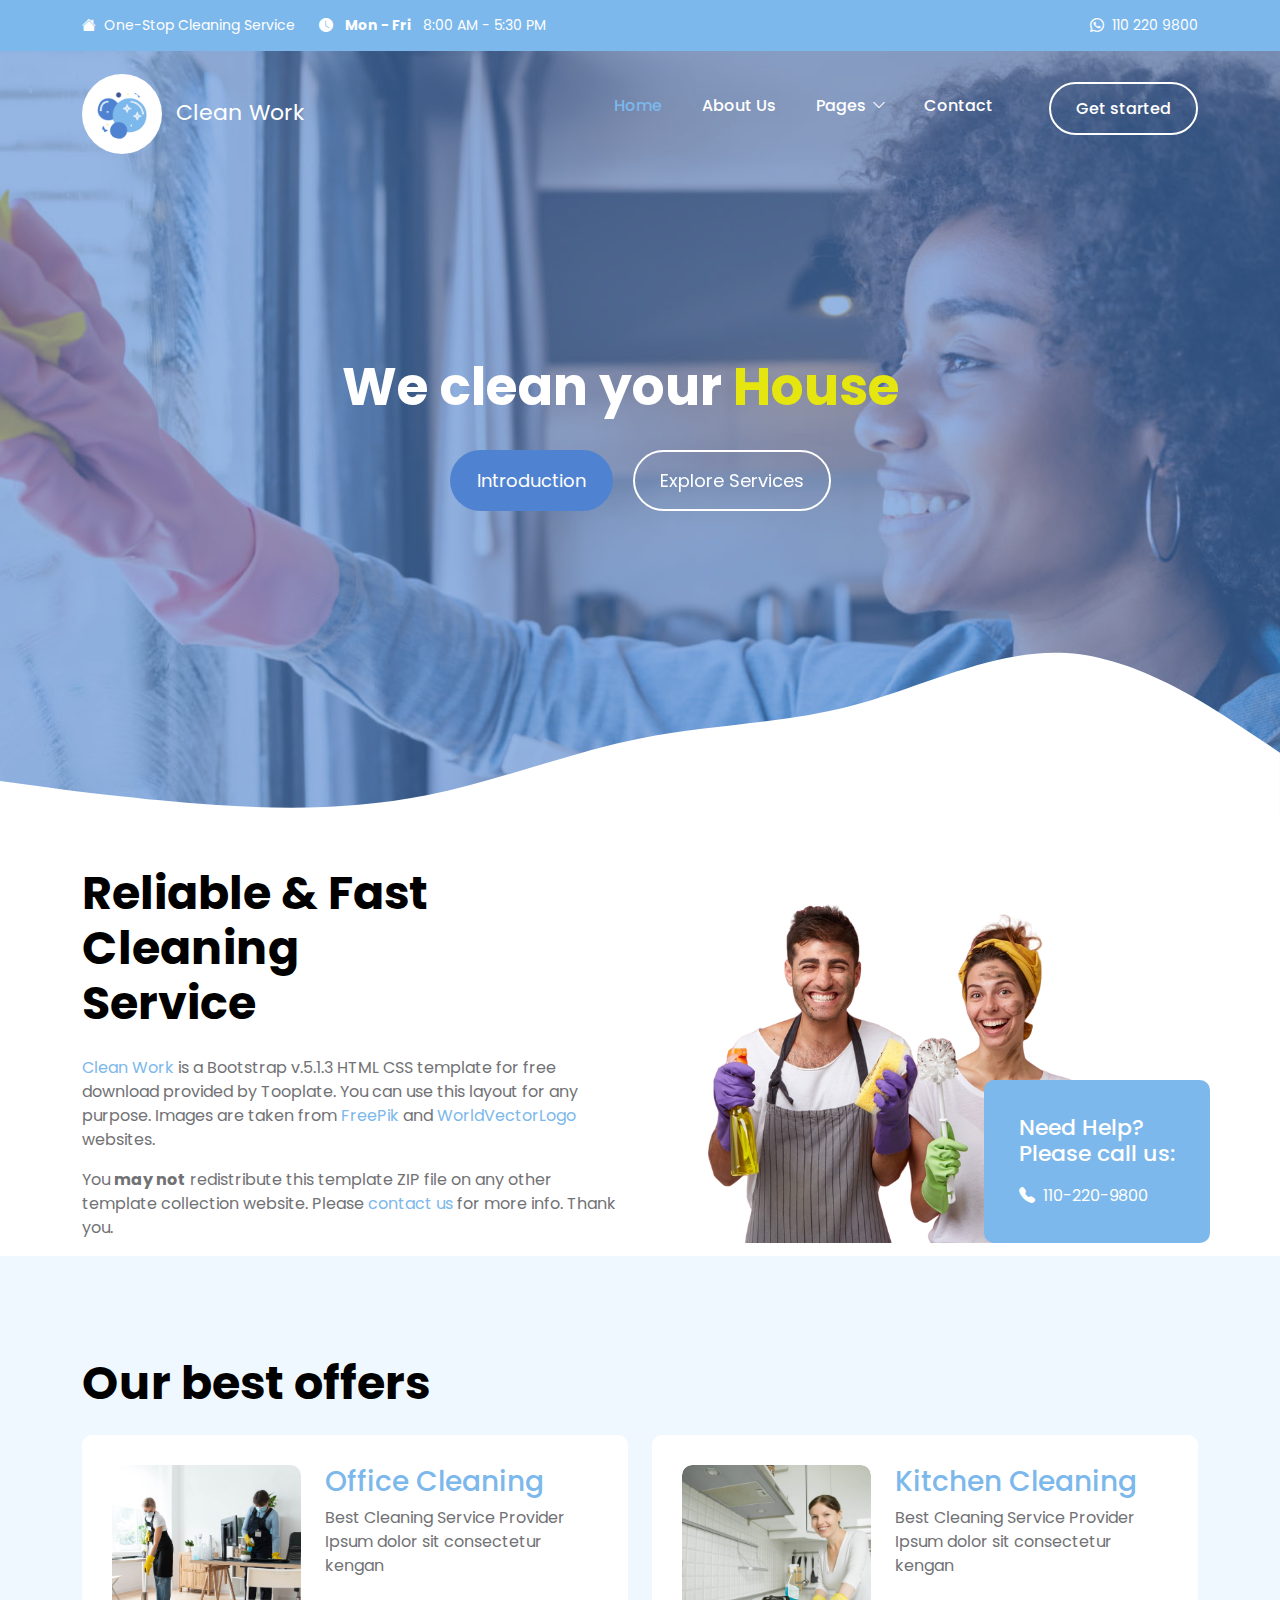
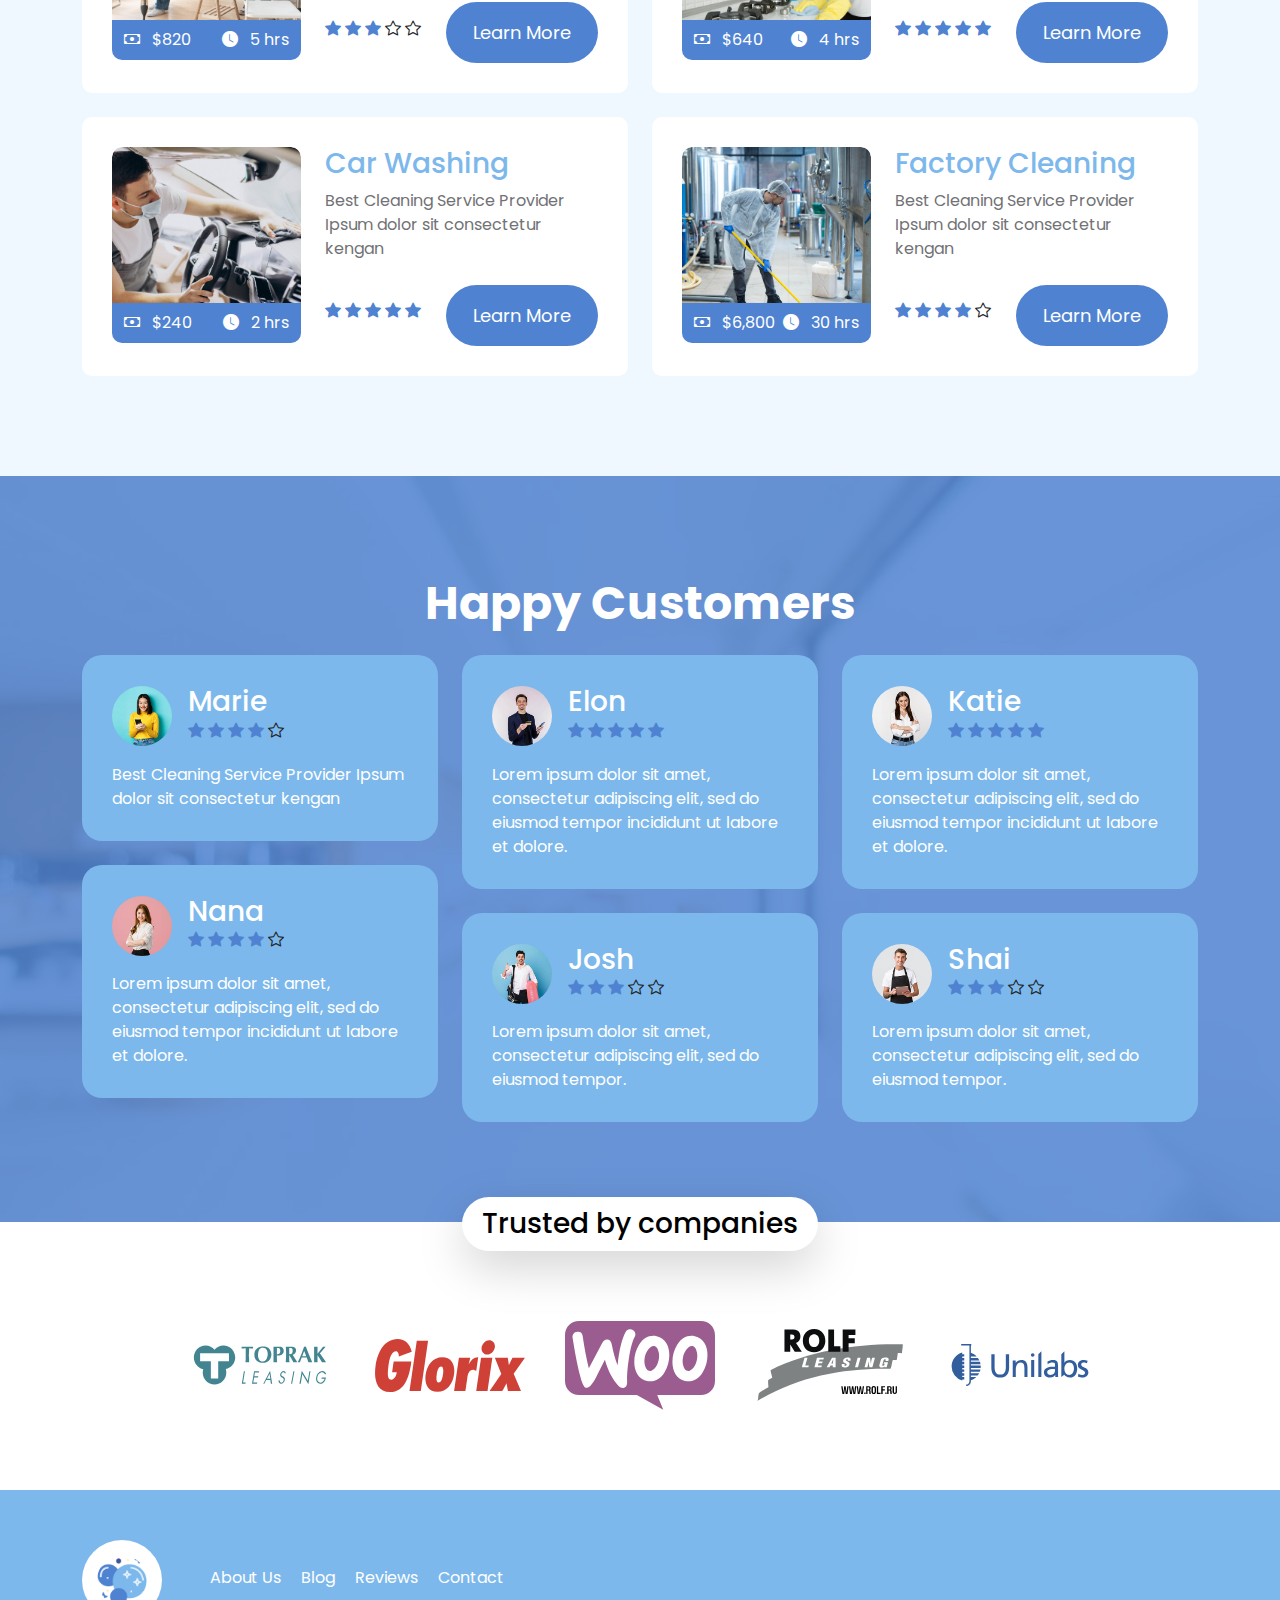
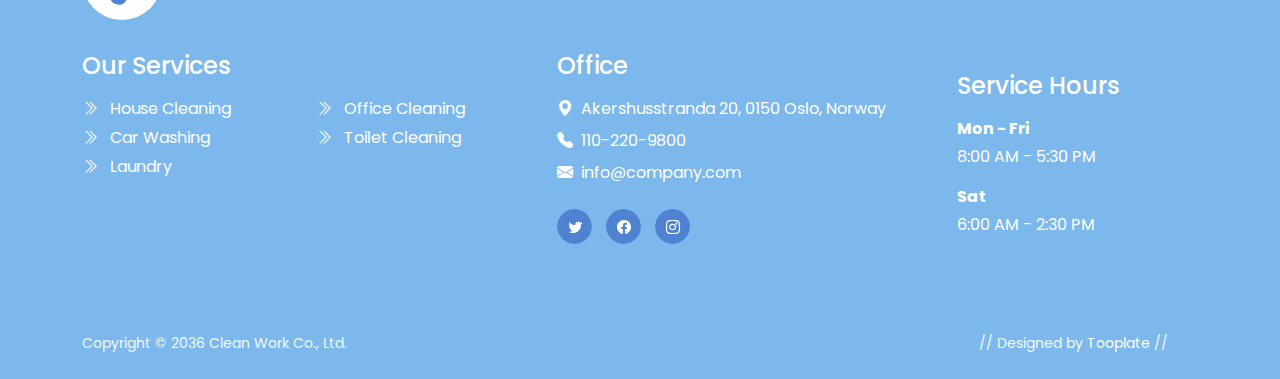
==== clearing/src/main/webapp/index.html @ 709fbcdf "등록" ====
<!doctype html>
<html lang="en">
    <head>
        <meta charset="utf-8">
        <meta name="viewport" content="width=device-width, initial-scale=1">

        <meta name="description" content="">
        <meta name="author" content="">

        <title>Clean Work HTML CSS Template</title>

        <!-- CSS FILES -->        
        <link rel="preconnect" href="https://fonts.googleapis.com">
        
        <link rel="preconnect" href="https://fonts.gstatic.com" crossorigin>
        
        <link href="https://fonts.googleapis.com/css2?family=Poppins:ital,wght@0,400;0,500;0,700;1,400&display=swap" rel="stylesheet">

        <link href="css/bootstrap.min.css" rel="stylesheet">

        <link href="css/bootstrap-icons.css" rel="stylesheet">

        <link href="css/tooplate-clean-work.css" rel="stylesheet">

<!--

Tooplate 2132 Clean Work

https://www.tooplate.com/view/2132-clean-work

Free Bootstrap 5 HTML Template

-->
    </head>
    
    <body>

        <header class="site-header">
            <div class="container">
                <div class="row">
                    
                    <div class="col-lg-12 col-12 d-flex flex-wrap">
                        <p class="d-flex me-4 mb-0">
                            <i class="bi-house-fill me-2"></i>
                            One-Stop Cleaning Service
                        </p>

                        <p class="d-flex d-lg-block d-md-block d-none me-4 mb-0">
                            <i class="bi-clock-fill me-2"></i>
                            <strong class="me-2">Mon - Fri</strong> 8:00 AM - 5:30 PM
                        </p>

                        <p class="site-header-icon-wrap text-white d-flex mb-0 ms-auto">
                            <i class="site-header-icon bi-whatsapp me-2"></i>

                            <a href="tel: 110-220-9800" class="text-white">
                                110 220 9800
                            </a>
                        </p>
                    </div>

                </div>
            </div>
        </header>

        <nav class="navbar navbar-expand-lg">
            <div class="container">
                <a class="navbar-brand" href="index.html">
                    <img src="images/bubbles.png" class="logo img-fluid" alt="">

                    <span class="ms-2">Clean Work</span>
                </a>

                <button class="navbar-toggler" type="button" data-bs-toggle="collapse" data-bs-target="#navbarNav" aria-controls="navbarNav" aria-expanded="false" aria-label="Toggle navigation">
                    <span class="navbar-toggler-icon"></span>
                </button>

                <div class="collapse navbar-collapse" id="navbarNav">
                    <ul class="navbar-nav ms-auto">
                        <li class="nav-item">
                            <a class="nav-link active" href="index.html">Home</a>
                        </li>

                        <li class="nav-item">
                            <a class="nav-link" href="about.html">About Us</a>
                        </li>

                        <li class="nav-item dropdown">
                            <a class="nav-link dropdown-toggle" href="#section_5" id="navbarLightDropdownMenuLink" role="button" data-bs-toggle="dropdown" aria-expanded="false">Pages</a>

                            <ul class="dropdown-menu dropdown-menu-light" aria-labelledby="navbarLightDropdownMenuLink">
                                <li><a class="dropdown-item" href="services.html">Our Services</a></li>

                                <li><a class="dropdown-item" href="coming-soon.html">Coming Soon</a></li>

                                <li><a class="dropdown-item" href="page-404.html">Page 404</a></li>
                            </ul>
                        </li>

                        <li class="nav-item">
                            <a class="nav-link" href="contact.html">Contact</a>
                        </li>

                        <li class="nav-item ms-3">
                            <a class="nav-link custom-btn custom-border-btn custom-btn-bg-white btn" href="loginform.html">Get started</a>
                        </li>
                    </ul>
                </div>
            </div>
        </nav>

        <main>

            <section class="hero-section hero-section-full-height d-flex justify-content-center align-items-center">
                <div class="section-overlay"></div>

                <div class="container">
                    <div class="row">

                        <div class="col-lg-7 col-12 text-center mx-auto">
                            <h1 class="cd-headline rotate-1 text-white mb-4 pb-2">
                                <span>We clean your</span>
                                <span class="cd-words-wrapper">
                                    <b class="is-visible">House</b>
                                    <b>Office</b>
                                    <b>Kitchen</b>
                                </span>
                            </h1>

                            <a class="custom-btn btn button button--atlas smoothscroll me-3" href="#intro-section">
                                <span>Introduction</span>

                                <div class="marquee" aria-hidden="true">
                                    <div class="marquee__inner">
                                        <span>Introduction</span>
                                        <span>Introduction</span>
                                        <span>Introduction</span>
                                        <span>Introduction</span>
                                    </div>
                                </div>
                            </a>

                            <a class="custom-btn custom-border-btn custom-btn-bg-white btn button button--pan smoothscroll" href="#services-section">
                                <span>Explore Services</span>
                            </a>
                        </div>

                    </div>
                </div>

                <svg xmlns="http://www.w3.org/2000/svg" viewBox="0 0 1440 320"><path fill="#ffffff" fill-opacity="1" d="M0,224L40,229.3C80,235,160,245,240,250.7C320,256,400,256,480,240C560,224,640,192,720,176C800,160,880,160,960,138.7C1040,117,1120,75,1200,80C1280,85,1360,139,1400,165.3L1440,192L1440,320L1400,320C1360,320,1280,320,1200,320C1120,320,1040,320,960,320C880,320,800,320,720,320C640,320,560,320,480,320C400,320,320,320,240,320C160,320,80,320,40,320L0,320Z"></path></svg>
            </section>


            <section class="intro-section" id="intro-section">
                <div class="container">
                    <div class="row justify-content-lg-center align-items-center">

                        <div class="col-lg-6 col-12">
                            <h2 class="mb-4">Reliable &amp; Fast Cleaning <br> Service</h2>

                            <p><a href="#">Clean Work</a> is a Bootstrap v.5.1.3 HTML CSS template for free download provided by Tooplate. You can use this layout for any purpose. Images are taken from <a rel="nofollow" href="https://www.freepik.com/" target="_blank">FreePik</a> and <a rel="nofollow" href="https://worldvectorlogo.com/" target="_blank">WorldVectorLogo</a> websites.</p>
                            <p>You <strong>may not</strong> redistribute this template ZIP file on any other template collection website. Please <a href="https://www.tooplate.com/contact" target="_blank">contact us</a> for more info. Thank you.</p>
                        </div>

                        <div class="col-lg-6 col-12 custom-block-wrap">
                            <img src="images/male-wearing-apron-female-white-t-shirt-smiling-broadly-being-glad-clean.png" class="img-fluid">

                            <div class="custom-block d-flex flex-column">
                                <h6 class="text-white mb-3">Need Help? <br> Please call us:</h6>

                                <p class="d-flex mb-0">
                                    <i class="bi-telephone-fill custom-icon me-2"></i>

                                    <a href="tel: 110-220-9800">
                                        110-220-9800
                                    </a>
                                </p>
                            </div>
                        </div>

                    </div>
                </div>
            </section>


            <section class="services-section section-padding section-bg" id="services-section">                
                <div class="container">
                    <div class="row">

                        <div class="col-lg-12 col-12">
                            <h2 class="mb-4">Our best offers</h2>
                        </div>

                        <div class="col-lg-6 col-12">
                            <div class="services-thumb">
                                <div class="row">
                                    <div class="col-lg-5 col-md-5 col-12">
                                        <div class="services-image-wrap">
                                            <a href="services-detail.html">
                                                <img src="images/services/people-taking-care-office-cleaning.jpg" class="services-image img-fluid" alt="">
                                                <img src="images/services/person-taking-care-office.jpg" class="services-image services-image-hover img-fluid" alt="">

                                                <div class="services-icon-wrap">
                                                    <div class="d-flex justify-content-between align-items-center">
                                                        <p class="text-white mb-0">
                                                            <i class="bi-cash me-2"></i>
                                                            $820
                                                        </p>

                                                        <p class="text-white mb-0">
                                                            <i class="bi-clock-fill me-2"></i>
                                                            5 hrs
                                                        </p>
                                                    </div>                                                    
                                                </div>
                                            </a>
                                        </div>
                                    </div>

                                    <div class="col-lg-7 col-md-7 col-12 d-flex align-items-center">
                                        <div class="services-info mt-4 mt-lg-0 mt-md-0">
                                            <h4 class="services-title mb-1 mb-lg-2">
                                                <a class="services-title-link" href="services-detail.html">Office Cleaning</a>
                                            </h4>

                                            <p>Best Cleaning Service Provider Ipsum dolor sit consectetur kengan</p>

                                            <div class="d-flex flex-wrap align-items-center">
                                                <div class="reviews-icons">
                                                    <i class="bi-star-fill"></i>
                                                    <i class="bi-star-fill"></i>
                                                    <i class="bi-star-fill"></i>
                                                    <i class="bi-star"></i>
                                                    <i class="bi-star"></i>
                                                </div>

                                                <a href="services-detail.html" class="custom-btn btn button button--atlas mt-2 ms-auto">
                                                    <span>Learn More</span>

                                                    <div class="marquee" aria-hidden="true">
                                                        <div class="marquee__inner">
                                                            <span>Learn More</span>
                                                            <span>Learn More</span>
                                                            <span>Learn More</span>
                                                            <span>Learn More</span>
                                                        </div>
                                                    </div>
                                                </a>
                                            </div>
                                        </div>
                                    </div>
                                </div>
                            </div>
                        </div>

                        <div class="col-lg-6 col-12">
                            <div class="services-thumb">
                                <div class="row">
                                    <div class="col-lg-5 col-md-5 col-12">
                                        <div class="services-image-wrap">
                                            <a href="services-detail.html">
                                                <img src="images/services/young-smiling-woman-wearing-rubber-gloves-cleaning-stove.jpg" class="services-image img-fluid" alt="">
                                                <img src="images/services/woman-holding-rag-detergent-cleaning-cooker.jpg" class="services-image services-image-hover img-fluid" alt="">

                                                <div class="services-icon-wrap">
                                                    <div class="d-flex justify-content-between align-items-center">
                                                        <p class="text-white mb-0">
                                                            <i class="bi-cash me-2"></i>
                                                            $640
                                                        </p>

                                                        <p class="text-white mb-0">
                                                            <i class="bi-clock-fill me-2"></i>
                                                            4 hrs
                                                        </p>
                                                    </div>                                                    
                                                </div>
                                            </a>
                                        </div>
                                    </div>

                                    <div class="col-lg-7 col-md-7 col-12 d-flex align-items-center">
                                        <div class="services-info mt-4 mt-lg-0 mt-md-0">
                                            <h4 class="services-title mb-1 mb-lg-2">
                                                <a class="services-title-link" href="services-detail.html">Kitchen Cleaning</a>
                                            </h4>

                                            <p>Best Cleaning Service Provider Ipsum dolor sit consectetur kengan</p>

                                            <div class="d-flex flex-wrap align-items-center">
                                                <div class="reviews-icons">
                                                    <i class="bi-star-fill"></i>
                                                    <i class="bi-star-fill"></i>
                                                    <i class="bi-star-fill"></i>
                                                    <i class="bi-star-fill"></i>
                                                    <i class="bi-star-fill"></i>
                                                </div>

                                                <a href="services-detail.html" class="custom-btn btn button button--atlas mt-2 ms-auto">
                                                    <span>Learn More</span>

                                                    <div class="marquee" aria-hidden="true">
                                                        <div class="marquee__inner">
                                                            <span>Learn More</span>
                                                            <span>Learn More</span>
                                                            <span>Learn More</span>
                                                            <span>Learn More</span>
                                                        </div>
                                                    </div>
                                                </a>
                                            </div>
                                        </div>
                                    </div>
                                </div>
                            </div>
                        </div>

                        <div class="col-lg-6 col-12">
                            <div class="services-thumb mb-lg-0">
                                <div class="row">
                                    <div class="col-lg-5 col-md-5 col-12">
                                        <div class="services-image-wrap">
                                            <a href="services-detail.html">
                                                <img src="images/services/man-polishing-car-inside-car-service.jpg" class="services-image img-fluid" alt="">
                                                <img src="images/services/man-polishing-car-inside.jpg" class="services-image services-image-hover img-fluid" alt="">

                                                <div class="services-icon-wrap">
                                                    <div class="d-flex justify-content-between align-items-center">
                                                        <p class="text-white mb-0">
                                                            <i class="bi-cash me-2"></i>
                                                            $240
                                                        </p>

                                                        <p class="text-white mb-0">
                                                            <i class="bi-clock-fill me-2"></i>
                                                            2 hrs
                                                        </p>
                                                    </div>                                                    
                                                </div>
                                            </a>
                                        </div>
                                    </div>

                                    <div class="col-lg-7 col-md-7 col-12 d-flex align-items-center">
                                        <div class="services-info mt-4 mt-lg-0 mt-md-0">
                                            <h4 class="services-title mb-1 mb-lg-2">
                                                <a class="services-title-link" href="services-detail.html">Car Washing</a>
                                            </h4>

                                            <p>Best Cleaning Service Provider Ipsum dolor sit consectetur kengan</p>

                                            <div class="d-flex flex-wrap align-items-center">
                                                <div class="reviews-icons">
                                                    <i class="bi-star-fill"></i>
                                                    <i class="bi-star-fill"></i>
                                                    <i class="bi-star-fill"></i>
                                                    <i class="bi-star-fill"></i>
                                                    <i class="bi-star-fill"></i>
                                                </div>

                                                <a href="services-detail.html" class="custom-btn btn button button--atlas mt-2 ms-auto">
                                                    <span>Learn More</span>

                                                    <div class="marquee" aria-hidden="true">
                                                        <div class="marquee__inner">
                                                            <span>Learn More</span>
                                                            <span>Learn More</span>
                                                            <span>Learn More</span>
                                                            <span>Learn More</span>
                                                        </div>
                                                    </div>
                                                </a>
                                            </div>
                                        </div>
                                    </div>
                                </div>
                            </div>
                        </div>

                        <div class="col-lg-6 col-12">
                            <div class="services-thumb mb-lg-0">
                                <div class="row">
                                    <div class="col-lg-5 col-md-5 col-12">
                                        <div class="services-image-wrap">
                                            <a href="services-detail.html">
                                                <img src="images/services/professional-industrial-cleaner-protective-uniform-cleaning-floor-food-processing-plant.jpg" class="services-image img-fluid" alt="">
                                                <img src="images/services/close-up-mop-cleaning-industrial-plant-floor.jpg" class="services-image services-image-hover img-fluid" alt="">

                                                <div class="services-icon-wrap">
                                                    <div class="d-flex justify-content-between align-items-center">
                                                        <p class="text-white mb-0">
                                                            <i class="bi-cash me-2"></i>
                                                            $6,800
                                                        </p>

                                                        <p class="text-white mb-0">
                                                            <i class="bi-clock-fill me-2"></i>
                                                            30 hrs
                                                        </p>
                                                    </div>                                                    
                                                </div>
                                            </a>
                                        </div>
                                    </div>

                                    <div class="col-lg-7 col-md-7 col-12 d-flex align-items-center">
                                        <div class="services-info mt-4 mt-lg-0 mt-md-0">
                                            <h4 class="services-title mb-1 mb-lg-2">
                                                <a class="services-title-link" href="services-detail.html">Factory Cleaning</a>
                                            </h4>

                                            <p>Best Cleaning Service Provider Ipsum dolor sit consectetur kengan</p>

                                            <div class="d-flex flex-wrap align-items-center">
                                                <div class="reviews-icons">
                                                    <i class="bi-star-fill"></i>
                                                    <i class="bi-star-fill"></i>
                                                    <i class="bi-star-fill"></i>
                                                    <i class="bi-star-fill"></i>
                                                    <i class="bi-star"></i>
                                                </div>

                                                <a href="services-detail.html" class="custom-btn btn button button--atlas mt-2 ms-auto">
                                                    <span>Learn More</span>

                                                    <div class="marquee" aria-hidden="true">
                                                        <div class="marquee__inner">
                                                            <span>Learn More</span>
                                                            <span>Learn More</span>
                                                            <span>Learn More</span>
                                                            <span>Learn More</span>
                                                        </div>
                                                    </div>
                                                </a>
                                            </div>
                                        </div>
                                    </div>
                                </div>
                            </div>
                        </div>

                    </div>
                </div>
            </section>


            <section class="testimonial-section section-padding section-bg">
                <div class="section-overlay"></div>

                <div class="container">
                    <div class="row">

                        <div class="col-lg-12 col-12 text-center">
                            <h2 class="text-white mb-4">Happy Customers</h2>
                        </div>

                        <div class="col-lg-4 col-12">
                            <div class="featured-block">
                                <div class="d-flex align-items-center mb-3">
                                    <img src="images/avatar/happy-customer-01.jpg" class="avatar-image img-fluid">

                                    <div class="ms-3">
                                        <h4 class="mb-0">Marie</h4>

                                        <div class="reviews-icons mb-1">
                                            <i class="bi-star-fill"></i>
                                            <i class="bi-star-fill"></i>
                                            <i class="bi-star-fill"></i>
                                            <i class="bi-star-fill"></i>
                                            <i class="bi-star"></i>
                                        </div>
                                    </div>
                                </div>

                                <p class="mb-0">Best Cleaning Service Provider Ipsum dolor sit consectetur kengan</p>
                            </div>

                            <div class="featured-block mb-lg-0">
                                <div class="d-flex align-items-center mb-3">
                                    <img src="images/avatar/happy-customer-02.jpg" class="avatar-image img-fluid">

                                    <div class="ms-3">
                                        <h4 class="mb-0">Nana</h4>

                                        <div class="reviews-icons mb-1">
                                            <i class="bi-star-fill"></i>
                                            <i class="bi-star-fill"></i>
                                            <i class="bi-star-fill"></i>
                                            <i class="bi-star-fill"></i>
                                            <i class="bi-star"></i>
                                        </div>
                                    </div>
                                </div>

                                <p class="mb-0">Lorem ipsum dolor sit amet, consectetur adipiscing elit, sed do eiusmod tempor incididunt ut labore et dolore.</p>
                            </div>
                        </div>

                        <div class="col-lg-4 col-12">
                            <div class="featured-block">
                                <div class="d-flex align-items-center mb-3">
                                    <img src="images/avatar/happy-customer-03.jpg" class="avatar-image img-fluid">

                                    <div class="ms-3">
                                        <h4 class="mb-0">Elon</h4>

                                        <div class="reviews-icons mb-1">
                                            <i class="bi-star-fill"></i>
                                            <i class="bi-star-fill"></i>
                                            <i class="bi-star-fill"></i>
                                            <i class="bi-star-fill"></i>
                                            <i class="bi-star-fill"></i>
                                        </div>
                                    </div>
                                </div>

                                <p class="mb-0">Lorem ipsum dolor sit amet, consectetur adipiscing elit, sed do eiusmod tempor incididunt ut labore et dolore.</p>
                            </div>

                            <div class="featured-block mb-lg-0">
                                <div class="d-flex align-items-center mb-3">
                                    <img src="images/avatar/happy-customer-04.jpg" class="avatar-image img-fluid">

                                    <div class="ms-3">
                                        <h4 class="mb-0">Josh</h4>

                                        <div class="reviews-icons mb-1">
                                            <i class="bi-star-fill"></i>
                                            <i class="bi-star-fill"></i>
                                            <i class="bi-star-fill"></i>
                                            <i class="bi-star"></i>
                                            <i class="bi-star"></i>
                                        </div>
                                    </div>
                                </div>

                                <p class="mb-0">Lorem ipsum dolor sit amet, consectetur adipiscing elit, sed do eiusmod tempor.</p>
                            </div>
                        </div>

                        <div class="col-lg-4 col-12">
                            <div class="featured-block">
                                <div class="d-flex align-items-center mb-3">
                                    <img src="images/avatar/happy-customer-05.jpg" class="avatar-image img-fluid">

                                    <div class="ms-3">
                                        <h4 class="mb-0">Katie</h4>

                                        <div class="reviews-icons mb-1">
                                            <i class="bi-star-fill"></i>
                                            <i class="bi-star-fill"></i>
                                            <i class="bi-star-fill"></i>
                                            <i class="bi-star-fill"></i>
                                            <i class="bi-star-fill"></i>
                                        </div>
                                    </div>
                                </div>

                                <p class="mb-0">Lorem ipsum dolor sit amet, consectetur adipiscing elit, sed do eiusmod tempor incididunt ut labore et dolore.</p>
                            </div>

                            <div class="featured-block mb-lg-0">
                                <div class="d-flex align-items-center mb-3">
                                    <img src="images/avatar/happy-customer-06.jpg" class="avatar-image img-fluid">

                                    <div class="ms-3">
                                        <h4 class="mb-0">Shai</h4>

                                        <div class="reviews-icons mb-1">
                                            <i class="bi-star-fill"></i>
                                            <i class="bi-star-fill"></i>
                                            <i class="bi-star-fill"></i>
                                            <i class="bi-star"></i>
                                            <i class="bi-star"></i>
                                        </div>
                                    </div>
                                </div>

                                <p class="mb-0">Lorem ipsum dolor sit amet, consectetur adipiscing elit, sed do eiusmod tempor.</p>
                            </div>
                        </div>

                    </div>
                </div>
            </section>


            <section class="partners-section">
                <div class="container">
                    <div class="row justify-content-center align-items-center">

                        <div class="col-lg-12 col-12">
                            <h4 class="partners-section-title bg-white shadow-lg">Trusted by companies</h4>
                        </div>

                        <div class="col-lg-2 col-md-4 col-6">
                            <img src="images/partners/toprak-leasing.svg" class="partners-image img-fluid">
                        </div>

                        <div class="col-lg-2 col-md-4 col-6">
                            <img src="images/partners/glorix.svg" class="partners-image img-fluid">
                        </div>

                        <div class="col-lg-2 col-md-4 col-6">
                            <img src="images/partners/woocommerce.svg" class="partners-image img-fluid">
                        </div>

                        <div class="col-lg-2 col-md-4 col-6">
                            <img src="images/partners/rolf-leasing.svg" class="partners-image img-fluid">
                        </div>

                        <div class="col-lg-2 col-md-4 col-6">
                            <img src="images/partners/unilabs.svg" class="partners-image img-fluid">
                        </div>

                    </div>
                </div>
            </section>
        </main>


        <footer class="site-footer">
            <div class="container">
                <div class="row">

                    <div class="col-lg-12 col-12 d-flex align-items-center mb-4 pb-2">
                        <div>
                            <img src="images/bubbles.png" class="logo img-fluid" alt="">
                        </div>

                        <ul class="footer-menu d-flex flex-wrap ms-5">
                            <li class="footer-menu-item"><a href="#" class="footer-menu-link">About Us</a></li>

                            <li class="footer-menu-item"><a href="#" class="footer-menu-link">Blog</a></li>

                            <li class="footer-menu-item"><a href="#" class="footer-menu-link">Reviews</a></li>

                            <li class="footer-menu-item"><a href="#" class="footer-menu-link">Contact</a></li>
                        </ul>
                    </div>

                    <div class="col-lg-5 col-12 mb-4 mb-lg-0">
                        <h5 class="site-footer-title mb-3">Our Services</h5>

                        <ul class="footer-menu">
                            <li class="footer-menu-item">
                                <a href="#" class="footer-menu-link">
                                    <i class="bi-chevron-double-right footer-menu-link-icon me-2"></i>
                                    House Cleaning
                                </a>
                            </li>

                            <li class="footer-menu-item">
                                <a href="#" class="footer-menu-link">
                                    <i class="bi-chevron-double-right footer-menu-link-icon me-2"></i>
                                    Car Washing
                                </a>
                            </li>

                            <li class="footer-menu-item">
                                <a href="#" class="footer-menu-link">
                                    <i class="bi-chevron-double-right footer-menu-link-icon me-2"></i>
                                    Laundry
                                </a>
                            </li>

                            <li class="footer-menu-item">
                                <a href="#" class="footer-menu-link">
                                    <i class="bi-chevron-double-right footer-menu-link-icon me-2"></i>
                                    Office Cleaning
                                </a>
                            </li>

                            <li class="footer-menu-item">
                                <a href="#" class="footer-menu-link">
                                    <i class="bi-chevron-double-right footer-menu-link-icon me-2"></i>
                                    Toilet Cleaning
                                </a>
                            </li>
                        </ul>
                    </div>

                    <div class="col-lg-4 col-md-6 col-12 mb-4 mb-lg-0 mb-md-0">
                        <h5 class="site-footer-title mb-3">Office</h5>

                        <p class="text-white d-flex mt-3 mb-2">
                            <i class="bi-geo-alt-fill me-2"></i>
                            Akershusstranda 20, 0150 Oslo, Norway
                        </p>

                        <p class="text-white d-flex mb-2">
                            <i class="bi-telephone-fill me-2"></i>

                            <a href="tel: 110-220-9800" class="site-footer-link">
                                110-220-9800
                            </a>
                        </p>

                        <p class="text-white d-flex">
                            <i class="bi-envelope-fill me-2"></i>

                            <a href="mailto:info@company.com" class="site-footer-link">
                                info@company.com
                            </a>
                        </p>

                        <ul class="social-icon mt-4">
                            <li class="social-icon-item">
                                <a href="#" class="social-icon-link button button--skoll">
                                    <span></span>
                                    <span class="bi-twitter"></span>
                                </a>
                            </li>

                            <li class="social-icon-item">
                                <a href="#" class="social-icon-link button button--skoll">
                                    <span></span>
                                    <span class="bi-facebook"></span>
                                </a>
                            </li>

                            <li class="social-icon-item">
                                <a href="#" class="social-icon-link button button--skoll">
                                    <span></span>
                                    <span class="bi-instagram"></span>
                                </a>
                            </li>
                        </ul>
                    </div>

                    <div class="col-lg-3 col-md-6 col-6 mt-3 mt-lg-0 mt-md-0">
                        <div class="featured-block">
                            <h5 class="text-white mb-3">Service Hours</h5>

                            <strong class="d-block text-white mb-1">Mon - Fri</strong>

                            <p class="text-white mb-3">8:00 AM - 5:30 PM</p>

                            <strong class="d-block text-white mb-1">Sat</strong>

                            <p class="text-white mb-0">6:00 AM - 2:30 PM</p>
                        </div>
                    </div>
                </div>
            </div>

            <div class="site-footer-bottom">
                <div class="container">
                    <div class="row">

                        <div class="col-lg-6 col-12">
                            <p class="copyright-text mb-0">Copyright © 2036 Clean Work Co., Ltd.</p>
                        </div>
                        
                        <div class="col-lg-6 col-12 text-end">
                            <p class="copyright-text mb-0">
                            // Designed by <a href="https://www.tooplate.com" target="_parent">Tooplate</a> //</p>
                        </div>
                        
                    </div>
                </div>
            </div>
        </footer>

        <!-- JAVASCRIPT FILES -->
        <script src="js/jquery.min.js"></script>
        <script src="js/bootstrap.min.js"></script>
        <script src="js/jquery.backstretch.min.js"></script>
        <script src="js/counter.js"></script>
        <script src="js/countdown.js"></script>
        <script src="js/init.js"></script>
        <script src="js/modernizr.js"></script>
        <script src="js/animated-headline.js"></script>
        <script src="js/custom.js"></script>

    </body>
</html>
---- clearing/src/main/webapp/css/tooplate-clean-work.css ----
/*

Tooplate 2132 Clean Work

https://www.tooplate.com/view/2132-clean-work

*/



/*---------------------------------------
  CUSTOM PROPERTIES ( VARIABLES )             
-----------------------------------------*/
:root {
  --white-color:                  #ffffff;
  --primary-color:                #7cb8eb;
  --secondary-color:              #4f83d1;
  --section-bg-color:             #f0f8ff;
  --custom-btn-bg-color:          #4f83d1;
  --custom-btn-bg-hover-color:    #7cb8eb;
  --dark-color:                   #000000;
  --p-color:                      #717275;
  --border-color:                 #e9eaeb;
  --link-hover-color:             #4f83d1;

  --body-font-family:             'Poppins', sans-serif;

  --h1-font-size:                 52px;
  --h2-font-size:                 46px;
  --h3-font-size:                 32px;
  --h4-font-size:                 28px;
  --h5-font-size:                 24px;
  --h6-font-size:                 22px;
  --p-font-size:                  16px;
  --btn-font-size:                18px;
  --copyright-font-size:          14px;

  --border-radius-large:          100px;
  --border-radius-medium:         20px;
  --border-radius-small:          10px;

  --font-weight-normal:           400;
  --font-weight-medium:           500;
  --font-weight-bold:             700;
}

body {
  background-color: var(--white-color);
  font-family: var(--body-font-family); 
}


/*---------------------------------------
  TYPOGRAPHY               
-----------------------------------------*/

h2,
h3,
h4,
h5,
h6 {
  color: var(--dark-color);
}

h1,
h2,
h3,
h4,
h5,
h6 {
  font-weight: var(--font-weight-medium);
}

h1 {
  font-size: var(--h1-font-size);
  font-weight: var(--font-weight-bold);
}

h2 {
  font-size: var(--h2-font-size);
  font-weight: var(--font-weight-bold);
}

h3 {
  font-size: var(--h3-font-size);
}

h4 {
  font-size: var(--h4-font-size);
}

h5 {
  font-size: var(--h5-font-size);
}

h6 {
  font-size: var(--h6-font-size);
}

p {
  color: var(--p-color);
  font-size: var(--p-font-size);
  font-weight: var(--font-weight-normal);
}

ul li {
  color: var(--p-color);
  font-size: var(--p-font-size);
  font-weight: var(--font-weight-normal);
}

a, 
button {
  touch-action: manipulation;
  transition: all 0.3s;
}

a {
  display: inline-block;
  color: var(--primary-color);
  text-decoration: none;
}

a:hover {
  color: var(--link-hover-color);
}

b,
strong {
  font-weight: var(--font-weight-bold);
}

.page-404-title {
  color: var(--secondary-color);
  font-size: 10rem;
}


/*---------------------------------------
  SECTION               
-----------------------------------------*/
.section-padding {
  padding-top: 100px;
  padding-bottom: 100px;
}

.section-bg {
  background-color: var(--section-bg-color);
}

.section-overlay {
  background-color: var(--secondary-color);
  position: absolute;
  top: 0;
  left: 0;
  pointer-events: none;
  width: 100%;
  height: 100%;
  opacity: 0.6;
}

.testimonial-section .section-overlay {
  opacity: 0.85;
}

.section-overlay + .container {
  position: relative;
}


/*---------------------------------------
  ANIMATED HEADLINE               
-----------------------------------------*/
.cd-words-wrapper {
  display: inline-block;
  position: relative;
  text-align: left;
}

.cd-words-wrapper b {
  color: #e5e50f;
  display: inline-block;
  position: absolute;
  white-space: nowrap;
  left: 0;
  top: 0;
}

.cd-words-wrapper b.is-visible {
  position: relative;
}

.no-js .cd-words-wrapper b {
  opacity: 0;
}

.no-js .cd-words-wrapper b.is-visible {
  opacity: 1;
}

.cd-headline.rotate-1 .cd-words-wrapper {
  -webkit-perspective: 300px;
  -moz-perspective: 300px;
  perspective: 300px;
}

.cd-headline.rotate-1 b {
  opacity: 0;
  -webkit-transform-origin: 50% 100%;
  -moz-transform-origin: 50% 100%;
  -ms-transform-origin: 50% 100%;
  -o-transform-origin: 50% 100%;
  transform-origin: 50% 100%;
  -webkit-transform: rotateX(180deg);
  -moz-transform: rotateX(180deg);
  -ms-transform: rotateX(180deg);
  -o-transform: rotateX(180deg);
  transform: rotateX(180deg);
}

.cd-headline.rotate-1 b.is-visible {
  opacity: 1;
  -webkit-transform: rotateX(0deg);
  -moz-transform: rotateX(0deg);
  -ms-transform: rotateX(0deg);
  -o-transform: rotateX(0deg);
  transform: rotateX(0deg);
  -webkit-animation: cd-rotate-1-in 1.2s;
  -moz-animation: cd-rotate-1-in 1.2s;
  animation: cd-rotate-1-in 1.2s;
}

.cd-headline.rotate-1 b.is-hidden {
  -webkit-transform: rotateX(180deg);
  -moz-transform: rotateX(180deg);
  -ms-transform: rotateX(180deg);
  -o-transform: rotateX(180deg);
  transform: rotateX(180deg);
  -webkit-animation: cd-rotate-1-out 1.2s;
  -moz-animation: cd-rotate-1-out 1.2s;
  animation: cd-rotate-1-out 1.2s;
}

@-webkit-keyframes cd-rotate-1-in {
  0% {
    -webkit-transform: rotateX(180deg);
    opacity: 0;
  }
  35% {
    -webkit-transform: rotateX(120deg);
    opacity: 0;
  }
  65% {
    opacity: 0;
  }
  100% {
    -webkit-transform: rotateX(360deg);
    opacity: 1;
  }
}

@-moz-keyframes cd-rotate-1-in {
  0% {
    -moz-transform: rotateX(180deg);
    opacity: 0;
  }
  35% {
    -moz-transform: rotateX(120deg);
    opacity: 0;
  }
  65% {
    opacity: 0;
  }
  100% {
    -moz-transform: rotateX(360deg);
    opacity: 1;
  }
}

@keyframes cd-rotate-1-in {
  0% {
    -webkit-transform: rotateX(180deg);
    -moz-transform: rotateX(180deg);
    -ms-transform: rotateX(180deg);
    -o-transform: rotateX(180deg);
    transform: rotateX(180deg);
    opacity: 0;
  }
  35% {
    -webkit-transform: rotateX(120deg);
    -moz-transform: rotateX(120deg);
    -ms-transform: rotateX(120deg);
    -o-transform: rotateX(120deg);
    transform: rotateX(120deg);
    opacity: 0;
  }
  65% {
    opacity: 0;
  }
  100% {
    -webkit-transform: rotateX(360deg);
    -moz-transform: rotateX(360deg);
    -ms-transform: rotateX(360deg);
    -o-transform: rotateX(360deg);
    transform: rotateX(360deg);
    opacity: 1;
  }
}

@-webkit-keyframes cd-rotate-1-out {
  0% {
    -webkit-transform: rotateX(0deg);
    opacity: 1;
  }
  35% {
    -webkit-transform: rotateX(-40deg);
    opacity: 1;
  }
  65% {
    opacity: 0;
  }
  100% {
    -webkit-transform: rotateX(180deg);
    opacity: 0;
  }
}

@-moz-keyframes cd-rotate-1-out {
  0% {
    -moz-transform: rotateX(0deg);
    opacity: 1;
  }
  35% {
    -moz-transform: rotateX(-40deg);
    opacity: 1;
  }
  65% {
    opacity: 0;
  }
  100% {
    -moz-transform: rotateX(180deg);
    opacity: 0;
  }
}

@keyframes cd-rotate-1-out {
  0% {
    -webkit-transform: rotateX(0deg);
    -moz-transform: rotateX(0deg);
    -ms-transform: rotateX(0deg);
    -o-transform: rotateX(0deg);
    transform: rotateX(0deg);
    opacity: 1;
  }
  35% {
    -webkit-transform: rotateX(-40deg);
    -moz-transform: rotateX(-40deg);
    -ms-transform: rotateX(-40deg);
    -o-transform: rotateX(-40deg);
    transform: rotateX(-40deg);
    opacity: 1;
  }
  65% {
    opacity: 0;
  }
  100% {
    -webkit-transform: rotateX(180deg);
    -moz-transform: rotateX(180deg);
    -ms-transform: rotateX(180deg);
    -o-transform: rotateX(180deg);
    transform: rotateX(180deg);
    opacity: 0;
  }
}


/*---------------------------------------
  CUSTOM LINK               
-----------------------------------------*/
.link {
  cursor: pointer;
  position: relative;
  white-space: nowrap;
}

.link::before,
.link::after {
  position: absolute;
  width: 100%;
  height: 1px;
  background: currentColor;
  top: 100%;
  left: 0;
  pointer-events: none;
}

.link::before {
  content: '';
}

.link--herse::before {
  display: none;
}

.link__graphic {
  position: absolute;
  top: 0;
  left: 0;
  pointer-events: none;
  fill: none;
  stroke: var(--dark-color);
  stroke-width: 1px;
}

.link__graphic--stroke path {
  stroke-dasharray: 1;
  stroke-dashoffset: 1;
}

.link:hover .link__graphic--stroke path {
  stroke-dashoffset: 0;
}

.link__graphic--arc {
  top: 73%;
  left: -23%;
}

.link__graphic--arc path {
  transition: stroke-dashoffset 0.4s cubic-bezier(0.7, 0, 0.3, 1);
}

.link:hover .link__graphic--arc path {
  transition-timing-function: cubic-bezier(0.8, 1, 0.7, 1);
  transition-duration: 0.3s;
}

.button {
  display: inline-block;
  position: relative;
}

.button::before,
.button::after {
  position: absolute;
  top: 0;
  left: 0;
  width: 100%;
  height: 100%;
}

.button--atlas > span {
  display: inline-block;
}

.button--atlas:hover > span {
  opacity: 0;
}

.marquee {
  position: absolute;
  top: 0;
  left: 0;
  width: 100%;
  overflow: hidden;
  pointer-events: none;
}

.marquee__inner {
  width: fit-content;
  display: flex;
  position: relative;
  --offset: 1rem;
  --move-initial: calc(-25% + var(--offset));
  --move-final: calc(-50% + var(--offset));
  transform: translate3d(var(--move-initial), 0, 0);
  animation: marquee 1s linear infinite;
  animation-play-state: paused;
  opacity: 0;
}

.button--atlas:hover .marquee__inner {
  animation-play-state: running;
  opacity: 1;
  transition-duration: 0.4s;
}

.marquee span {
  text-align: center;
  white-space: nowrap;
  font-style: italic;
  padding: 15px;
}

@keyframes marquee {
  0% {
    transform: translate3d(var(--move-initial), 0, 0);
  }

  100% {
    transform: translate3d(var(--move-final), 0, 0);
  }
}

.button--pan {
  overflow: hidden;
}

.button--pan span {
  position: relative;
}

.button--pan::before {
  content: '';
  transition: transform 0.3s cubic-bezier(0.7, 0, 0.2, 1);
}

.button--pan:hover::before {
  background: transparent;
  transform: translate3d(0,-100%,0);
}


/*---------------------------------------
  CUSTOM BLOCK               
-----------------------------------------*/
.custom-block-wrap {
  position: relative;
}

.custom-block-wrap .custom-block {
  position: absolute;
  bottom: 0;
  right: 0;
}

.custom-block {
  background-color: var(--primary-color);
  border-radius: var(--border-radius-small);
  padding: 35px;
}

.custom-block .custom-icon,
.custom-block a {
  color: var(--white-color);
}


/*---------------------------------------
  CUSTOM ICON COLOR               
-----------------------------------------*/
.custom-icon {
  color: var(--secondary-color);
}

.bi-star-fill {
  color: var(--custom-btn-bg-color);
}


/*---------------------------------------
  AVATAR IMAGE - TESTIMONIAL               
-----------------------------------------*/
.avatar-image {
  border-radius: var(--border-radius-large);
  width: 60px;
  height: 60px;
  object-fit: cover;
}


/*---------------------------------------
  CUSTOM BUTTON               
-----------------------------------------*/
.custom-btn {
  background: var(--custom-btn-bg-color);
  border: 2px solid transparent;
  border-radius: var(--border-radius-large);
  color: var(--white-color);
  font-size: var(--btn-font-size);
  font-weight: var(--font-weight-normal);
  line-height: normal;
  transition: all 0.3s;
  padding: 15px 25px;
}

.navbar-expand-lg .navbar-nav .nav-link.custom-btn {
  margin-top: 8px;
  margin-right: 0;
  padding: 12px 25px;
}

.custom-btn:hover {
  background: var(--custom-btn-bg-hover-color);
  color: var(--white-color);
}

.custom-border-btn {
  background: transparent;
  border: 2px solid var(--custom-btn-bg-color);
  color: var(--custom-btn-bg-color);
}

.navbar-expand-lg .navbar-nav .nav-link.custom-btn:hover,
.custom-border-btn:hover {
  background: var(--custom-btn-bg-hover-color);
  border-color: transparent;
  color: var(--white-color);
}

.custom-btn-bg-white {
  border-color: var(--white-color);
  color: var(--white-color);
}


/*---------------------------------------
  NAVIGATION              
-----------------------------------------*/
.navbar {
  background: transparent;
  position: absolute;
  top: 49px;
  right: 0;
  left: 0;
  z-index: 9;
  padding-top: 20px;
  padding-bottom: 20px;
}

.navbar-brand,
.navbar-brand:hover {
  color: var(--white-color);
  font-size: var(--h6-font-size);
  font-weight: var(--font-weight-light);
}

.logo {
  background-color: var(--white-color);
  border-radius: var(--border-radius-large);
  width: 80px;
  height: 80px;
  padding: 15px;
}

.navbar-expand-lg .navbar-nav .nav-link {
  margin: 20px;
  padding: 0;
}

.navbar-nav .nav-link {
  display: inline-block;
  color: var(--white-color);
  font-size: var(--p-font-size);
  font-weight: var(--font-weight-medium);
  position: relative;
  padding-top: 15px;
  padding-bottom: 15px;
}

.navbar-nav .nav-link.active, 
.navbar-nav .nav-link:hover {
  background: transparent;
  color: var(--primary-color);
}

.dropdown-menu {
  background: var(--white-color);
  box-shadow: 0 1rem 3rem rgba(0,0,0,.175);
  border: 0;
  display: inherit;
  opacity: 0;
  min-width: 9rem;
  margin-top: 20px;
  padding: 13px 0 10px 0;
  transition: all 0.3s;
  pointer-events: none;
}

.dropdown-menu::before {
  content: "";
  width: 0;
  height: 0;
  border-left: 20px solid transparent;
  border-right: 20px solid transparent;
  border-bottom: 15px solid var(--white-color);
  position: absolute;
  top: -10px;
  left: 10px;
}

.dropdown-item {
  display: inline-block;
  color: var(--p-bg-color);
  font-size: var(--menu-font-size);
  font-weight: var(--font-weight-medium);
  position: relative;
  padding-top: 0;
  padding-bottom: 7px;
}

.dropdown-item.active, 
.dropdown-item:active,
.dropdown-item:focus, 
.dropdown-item:hover {
  background: transparent;
  color: var(--primary-color);
}

.dropdown-toggle::after {
  content: "\f282";
  display: inline-block;
  font-family: bootstrap-icons !important;
  font-size: var(--copyright-font-size);
  font-style: normal;
  font-weight: normal !important;
  font-variant: normal;
  text-transform: none;
  line-height: 1;
  vertical-align: -.125em;
  -webkit-font-smoothing: antialiased;
  -moz-osx-font-smoothing: grayscale;
  position: relative;
  left: 2px;
  border: 0;
}

@media screen and (min-width: 992px) {
  .dropdown:hover .dropdown-menu {
    opacity: 1;
    margin-top: 0;
    pointer-events: auto;
  }
}

.navbar-toggler {
  border: 0;
  padding: 0;
  cursor: pointer;
  margin: 0;
  width: 30px;
  height: 35px;
  outline: none;
}

.navbar-toggler:focus {
  outline: none;
  box-shadow: none;
}

.navbar-toggler[aria-expanded="true"] .navbar-toggler-icon {
  background: transparent;
}

.navbar-toggler[aria-expanded="true"] .navbar-toggler-icon:before,
.navbar-toggler[aria-expanded="true"] .navbar-toggler-icon:after {
  transition: top 300ms 50ms ease, -webkit-transform 300ms 350ms ease;
  transition: top 300ms 50ms ease, transform 300ms 350ms ease;
  transition: top 300ms 50ms ease, transform 300ms 350ms ease, -webkit-transform 300ms 350ms ease;
  top: 0;
}

.navbar-toggler[aria-expanded="true"] .navbar-toggler-icon:before {
  transform: rotate(45deg);
}

.navbar-toggler[aria-expanded="true"] .navbar-toggler-icon:after {
  transform: rotate(-45deg);
}

.navbar-toggler .navbar-toggler-icon {
  background: var(--dark-color);
  transition: background 10ms 300ms ease;
  display: block;
  width: 30px;
  height: 2px;
  position: relative;
}

.navbar-toggler .navbar-toggler-icon:before,
.navbar-toggler .navbar-toggler-icon:after {
  transition: top 300ms 350ms ease, -webkit-transform 300ms 50ms ease;
  transition: top 300ms 350ms ease, transform 300ms 50ms ease;
  transition: top 300ms 350ms ease, transform 300ms 50ms ease, -webkit-transform 300ms 50ms ease;
  position: absolute;
  right: 0;
  left: 0;
  background: var(--dark-color);
  width: 30px;
  height: 2px;
  content: '';
}

.navbar-toggler .navbar-toggler-icon::before {
  top: -8px;
}

.navbar-toggler .navbar-toggler-icon::after {
  top: 8px;
}


/*---------------------------------------
  SITE HEADER              
-----------------------------------------*/
.site-header {
  background: var(--primary-color);
  position: relative;
  z-index: 22;
  padding-top: 15px;
  padding-bottom: 15px;
}

.site-header p,
.site-header p a,
.site-header .social-icon-link {
  color: var(--white-color);
  font-size: var(--copyright-font-size);
}

.site-header .social-icon {
  text-align: right;
}

.site-header .social-icon-link {
  background: transparent;
  width: inherit;
  height: inherit;
  line-height: inherit;
  margin-right: 15px;
}

.site-header-icon {
  display: inline-block;
}


/*---------------------------------------
  HERO        
-----------------------------------------*/
.hero-section {
  position: relative;
  overflow: hidden;
  padding-top: 100px;
  padding-bottom: 100px;
  min-height: 680px;
}

.hero-section .container {
  position: relative;
  z-index: 2;
}

.hero-section svg {
  position: absolute;
  bottom: -50px;
  right: 0;
  left: 0;
  pointer-events: none;
}

@media screen and (min-width: 991px) {
  .hero-section-full-height {
    height: 85vh;
  }
}


/*---------------------------------------
  INTRO        
-----------------------------------------*/
.intro-section {
  padding-top: 50px;
}


/*---------------------------------------
  BANNER        
-----------------------------------------*/
.banner-section {
  background-image: url('../images/high-angle-woman-cleaning-floors.jpg');
  background-repeat: no-repeat;
  background-position: center;
  background-size: cover;
  position: relative;
  overflow: hidden;
  min-height: 340px;
  padding-top: 100px;
  padding-bottom: 50px;
}

.banner-section .breadcrumb {
  margin-bottom: 0;
}

.breadcrumb-item+.breadcrumb-item::before,
.breadcrumb-item.active {
  color: var(--white-color);
}


/*---------------------------------------
  COUNTDOWN              
-----------------------------------------*/
.countdown-section {
  position: relative;
}

.countdown-section-title {
  position: absolute;
  top: 0;
  right: 0;
  bottom: 0;
}

.countdown {
  text-align: center;
  padding-left: 0;
}

.countdown-item {
  list-style: none;
  flex: 0 0 13%;
  margin: 15px;
}

.countdown-text {
  background: var(--section-bg-color);
  border-radius: 6px;
  color: var(--secondary-color);
  font-size: var(--p-font-size);
  position: relative;
  padding: 4px 8px;
}

.countdown-text::before {
  content: "";
  display: block;
  margin: auto;
  width: 0;
  height: 0;
  border-bottom: 5px solid var(--section-bg-color);
  border-right: 5px solid transparent;
  border-left: 5px solid transparent;
  position: absolute;
  top: -5px;
  right: 0;
  left: 0;
}


/*---------------------------------------
  FEATURED              
-----------------------------------------*/
.featured-image {
  border-radius: var(--border-radius-medium);
}

.featured-block {
  padding: 20px;
}


/*---------------------------------------
  ABOUT              
-----------------------------------------*/
.about-image,
.gallery-image {
  border-radius: var(--border-radius-medium);
}

.team-info {
  background: var(--white-color);
  border-radius: var(--border-radius-medium);
  position: relative;
  padding: 30px;
}

.team-info p {
  margin-bottom: 0;
}

.team-info::before {
  content: "";
  display: block;
  margin: auto;
  width: 0;
  height: 0;
  border-right: 20px solid var(--white-color);
  border-top: 20px solid transparent;
  border-bottom: 20px solid transparent;
  position: absolute;
  left: -20px;
  top: 0;
  bottom: 0;
}

.gallery-image {
  transition: all 0.3s;
}

.gallery-image:hover {
  transform: scale(1.02);
}


/*---------------------------------------
  SERVICES              
-----------------------------------------*/
.services-thumb {
  background-color: var(--white-color);
  border-radius: var(--border-radius-small);
  position: relative;
  overflow: hidden;
  margin-bottom: 24px;
  padding: 30px;
}

.services-thumb.section-bg {
  background: var(--section-bg-color);
}

.services-detail-section .services-image {
  aspect-ratio: 0;
}

.services-image-wrap {
  border-radius: var(--border-radius-small);
  position: relative;
  overflow: hidden;
}

.services-image-wrap:hover .services-image-hover {
  opacity: 1;
}

.services-title-link {
  display: block;
}

.services-image,
.team-image {
  border-radius: var(--border-radius-small);
  display: block;
  aspect-ratio: 1;
  object-fit: cover;
  transition: all 0.5s;
}

.services-image-hover {
  position: absolute;
  top: 0;
  right: 0;
  bottom: 0;
  left: 0;
  opacity: 0;
}

.services-icon-wrap {
  background: var(--secondary-color);
  color: var(--white-color);
  font-size: var(--h3-font-size);
  position: absolute;
  bottom: 0;
  right: 0;
  left: 0;
  transition: opacity 0.5s;
  padding: 8px 12px;
}

.services-icon-wrap .button--skoll {
  width: 100%;
  height: 100%;
}


/*---------------------------------------
  TESTIMONIAL              
-----------------------------------------*/
.testimonial-section {
  background-image: url('../images/coffe-shop-with-wooden-walls-unfocused.jpg');
  background-repeat: no-repeat;
  background-position: center;
  background-size: cover;
  position: relative;
}

.testimonial-section .featured-block {
  background-color: var(--primary-color);
  border-radius: var(--border-radius-medium);
  margin-bottom: 24px;
  padding: 30px;
}

.testimonial-section .featured-block h4,
.testimonial-section .featured-block p {
  color: var(--white-color);
}



/*---------------------------------------
  PARTNERS              
-----------------------------------------*/
.partners-section {
  text-align: center;
  padding-top: 25px;
  padding-bottom: 50px;
}

.partners-section-title {
  border-radius: var(--border-radius-large);
  display: inline-block;
  position: relative;
  bottom: 50px;
  margin-bottom: -50px;
  padding: 10px 20px;
}

.partners-image {
  display: block;
  width: 150px;
  margin: auto;
  transition: all 0.3s;
}

.partners-image:hover {
  transform: scale(1.05);
}


/*---------------------------------------
  COUNTER NUMBERS              
-----------------------------------------*/
.counter-thumb {
  margin: 20px;
  margin-top: 0;
}

.counter-number {
  color: var(--secondary-color);
  display: block;
}

.counter-number,
.counter-number-text {
  color: var(--secondary-color);
  font-size: var(--h1-font-size);
  font-weight: var(--font-weight-bold);
  line-height: normal;
}


/*---------------------------------------
  CONTACT               
-----------------------------------------*/
.contact-section {
  background: var(--white-color);
}

.contact-form {
  background: var(--section-bg-color);
  border-radius: var(--border-radius-small);
  padding: 40px;
}

.contact-info {
  background: var(--white-color);
  border-radius: var(--border-radius-medium);
  display: inline-block;
  margin-top: 20px;
  padding: 40px;
}

.team-info a,
.contact-info h5,
.contact-info h5 a {
  color: var(--p-color);
}

.team-info a:hover,
.contact-info h5 a:hover {
  color: var(--link-hover-color);
}


/*---------------------------------------
  CUSTOM FORM               
-----------------------------------------*/
.custom-form .form-control,
.input-group-file {
  color: var(--p-color);
  margin-bottom: 24px;
  padding-top: 13px;
  padding-bottom: 13px;
  outline: none;
}

.custom-form .form-control:hover,
.custom-form .form-control:focus {
  border-color: var(--secondary-color);
}

.custom-form label {
  margin-bottom: 10px;
}

.custom-form .form-check-group {
  margin-bottom: 20px;
}

.donate-form .form-check-group-donation-frequency {
  padding-right: 0;
}

.form-check-group-donation-frequency + .form-check-group-donation-frequency {
  padding-right: 12px;
  padding-left: 0;
}

.form-check-group-donation-frequency .form-check-label {
  font-weight: var(--font-weight-medium);
}

#DonationFrequencyOne {
  border-top-right-radius: 0;
  border-bottom-right-radius: 0;
}

#DonationFrequencyMonthly {
  border-top-left-radius: 0;
  border-bottom-left-radius: 0;
}

.custom-form .form-check-radio {
  position: relative;
  height: 100%;
  padding-left: 0;
}

.custom-form .input-group-text {
  background: var(--secondary-color);
  border: 0;
  color: var(--white-color);
}

.custom-form .form-check-radio .form-check-label {
  position: absolute;
  top: 50%;
  left: 50%;
  transform: translate(-50%, -50%);
  text-align: center;
}

.form-check-radio .form-check-input[type=radio] {
  background-color: var(--section-bg-color);
  border-radius: .25rem;
  border: 0;
  box-shadow: none;
  outline: none;
  width: 100%;
  margin-top: 0;
  margin-left: 0;
  padding: 25px 50px;
  transition: all 0.3s;
}

.form-check-radio .form-check-input:checked[type=radio] {
  background-image: none;
}

.form-check-radio .form-check-input:checked[type=radio] + .form-check-label,
.form-check-radio .form-check-input:hover + .form-check-label,
.form-check-radio .form-check-input:checked + .form-check-label {
  color: var(--white-color);
}

.form-check-radio .form-check-input:hover,
.form-check-radio .form-check-input:checked {
  background-color: var(--secondary-color);
  border-color: var(--white-color);
}

.input-group-file {
  border-radius: .25rem;
  padding: 13px .75rem;
}

.input-group-file input[type=file] {
  width: 0.1px;
  height: 0.1px;
  opacity: 0;
  overflow: hidden;
  position: absolute;
  z-index: -1;
  padding: 0;
}

.input-group-file .input-group-text {
  background: transparent;
  color: inherit;
  margin-bottom: 0;
  padding: 0;
}

.custom-form button[type="submit"] {
  background: var(--custom-btn-bg-color);
  border: none;
  border-radius: var(--border-radius-large);
  color: var(--white-color);
  font-size: var(--p-font-size);
  font-weight: var(--font-weight-medium);
  transition: all 0.3s;
  margin-bottom: 0;
}

.custom-form button[type="submit"]:hover,
.custom-form button[type="submit"]:focus {
  background: var(--custom-btn-bg-hover-color);
  border-color: transparent;
}

.consulting-form {
  background: var(--white-color);
  border-radius: var(--border-radius-medium);
  position: relative;
  overflow: hidden;
  padding: 45px;
}

.consulting-form-header .form-icon {
  font-size: var(--h2-font-size);
  color: var(--white-color);
}


/*---------------------------------------
  SITE FOOTER              
-----------------------------------------*/
.site-footer {
  background-color: var(--primary-color);
  padding-top: 50px;
}

.site-footer-bottom {
  border-top: 1px solid #7fbcf0;
  position: relative;
  z-index: 2;
  margin-top: 50px;
  padding-top: 25px;
  padding-bottom: 25px;
}

.site-footer .logo {
  background-color: var(--white-color);
  border-radius: var(--border-radius-large);
  width: 80px;
  height: 80px;
  object-fit: cover;
  padding: 15px;
}

.site-footer-title,
.site-footer-link {
  color: var(--white-color);
}

.copyright-text {
  color: var(--section-bg-color);
  font-size: var(--copyright-font-size);
  margin-right: 30px;
}

.site-footer .custom-btn {
  font-size: var(--copyright-font-size);
}

.site-footer .custom-btn:hover {
  background: var(--primary-color);
}

.site-footer-bottom a {
	color: var(--white-color);
}

.site-footer-bottom a:hover {
	color: var(--link-hover-color);
}


/*---------------------------------------
  FOOTER MENU               
-----------------------------------------*/
.footer-menu {
  column-count: 2;
  margin: 0;
  padding: 0;
}

.footer-menu-item {
  list-style: none;
  display: block;
}

.footer-menu-link {
  font-size: var(--p-font-size);
  color: var(--white-color);
  display: inline-block;
  vertical-align: middle;
  margin-right: 20px;
  margin-bottom: 5px;
}


/*---------------------------------------
  SOCIAL ICON               
-----------------------------------------*/
.social-icon {
  margin: 0;
  padding: 0;
}

.social-icon-item {
  list-style: none;
  display: inline-block;
  vertical-align: top;
}

.social-icon-link {
  background: #7fbcf0;
  border-radius: var(--border-radius-large);
  color: var(--white-color);
  font-size: var(--copyright-font-size);
  display: block;
  margin-right: 10px;
  text-align: center;
  width: 35px;
  height: 35px;
  line-height: 36px;
}

.social-icon-link:hover {
  background: var(--primary-color);
  color: var(--white-color);
}

.button--skoll {
  overflow: hidden;
  border-radius: 50%;
  color: var(--white-color);
  width: 35px;
  height: 35px;
}

.button--skoll span {
  display: block;
  position: relative;
}

.button--skoll > span {
  overflow: hidden;
}

.button--skoll:hover > span > span {
  animation: MoveUpInitial 0.2s forwards, MoveUpEnd 0.2s forwards 0.2s;
}

.button--skoll::before {
  content: '';
  background: var(--custom-btn-bg-color);
  width: 100%;
  height: 0;
  padding-bottom: 100%;
  border-radius: 50%;
  transform: translate3d(0,0,0);
  transition: transform 0.3s;
  transition-timing-function: cubic-bezier(0.7, 0, 0.2, 1);
}

.button--skoll:hover::before {
  transform: translate3d(0,100%,0);
}


/*---------------------------------------
  RESPONSIVE STYLES               
-----------------------------------------*/
@media screen and (min-width: 1600px) {
  .intro-section {
    padding-top: 0;
  }
}

@media screen and (max-width: 991px) {
  h1 {
    font-size: 42px;
  }

  h2 {
    font-size: 36px;
  }

  h3 {
    font-size: 32px;
  }

  h4 {
    font-size: 28px;
  }

  h5 {
    font-size: 20px;
  }

  h6 {
    font-size: 18px;
  }

  .section-padding {
    padding-top: 50px;
    padding-bottom: 50px;
  }

  .team-section {
    padding-bottom: 80px;
  }

  .navbar {
    background-color: var(--white-color);
    padding-top: 5px;
    padding-bottom: 5px;
  }

  .navbar-brand,
  .navbar-brand:hover {
    color: var(--primary-color);
  }

  .navbar-nav .nav-link {
    color: var(--p-color);
  }

  .navbar-expand-lg .navbar-nav {
    padding-bottom: 30px;
  }

  .navbar-expand-lg .navbar-nav .nav-link {
    margin: 8px 20px;
  }

  .navbar-expand-lg .navbar-nav .nav-link.custom-btn {
    background-color: var(--custom-btn-bg-color);
    color: var(--white-color);
    margin-left: 0;
  }

  .navbar-nav .dropdown-menu {
    position: relative;
    left: 20px;
    opacity: 1;
    pointer-events: auto;
    max-width: 100px;
    margin-top: 10px;
    margin-bottom: 15px;
  }

  .custom-block-wrap .custom-block {
    right: 12px;
  }

  .site-footer {
    padding-top: 50px;
  }

  .copyright-text-wrap {
    justify-content: center;
  }

  .site-footer-bottom {
    text-align: center;
    margin-top: 50px;
  }

  .site-footer-bottom .footer-menu {
    margin-top: 10px;
    margin-bottom: 10px;
  }
}

@media screen and (max-width: 767px) {

  .custom-btn {
    font-size: 14px;
    padding: 10px 20px;
  }

  .hero-section svg {
    bottom: 0;
  }

  .team-info::before {
    border-top: 0;
    border-bottom: 20px solid var(--white-color);
    border-left: 20px solid transparent;
    border-right: 20px solid transparent;
    top: -20px;
    bottom: auto;
    right: 0;
    left: 0;
  }
}

@media screen and (max-width: 480px) {
  h1 {
    font-size: 40px;
  }

  h2 {
    font-size: 28px;
  }

  h3 {
    font-size: 26px;
  }

  h4 {
    font-size: 22px;
  }

  h5 {
    font-size: 20px;
  }
}
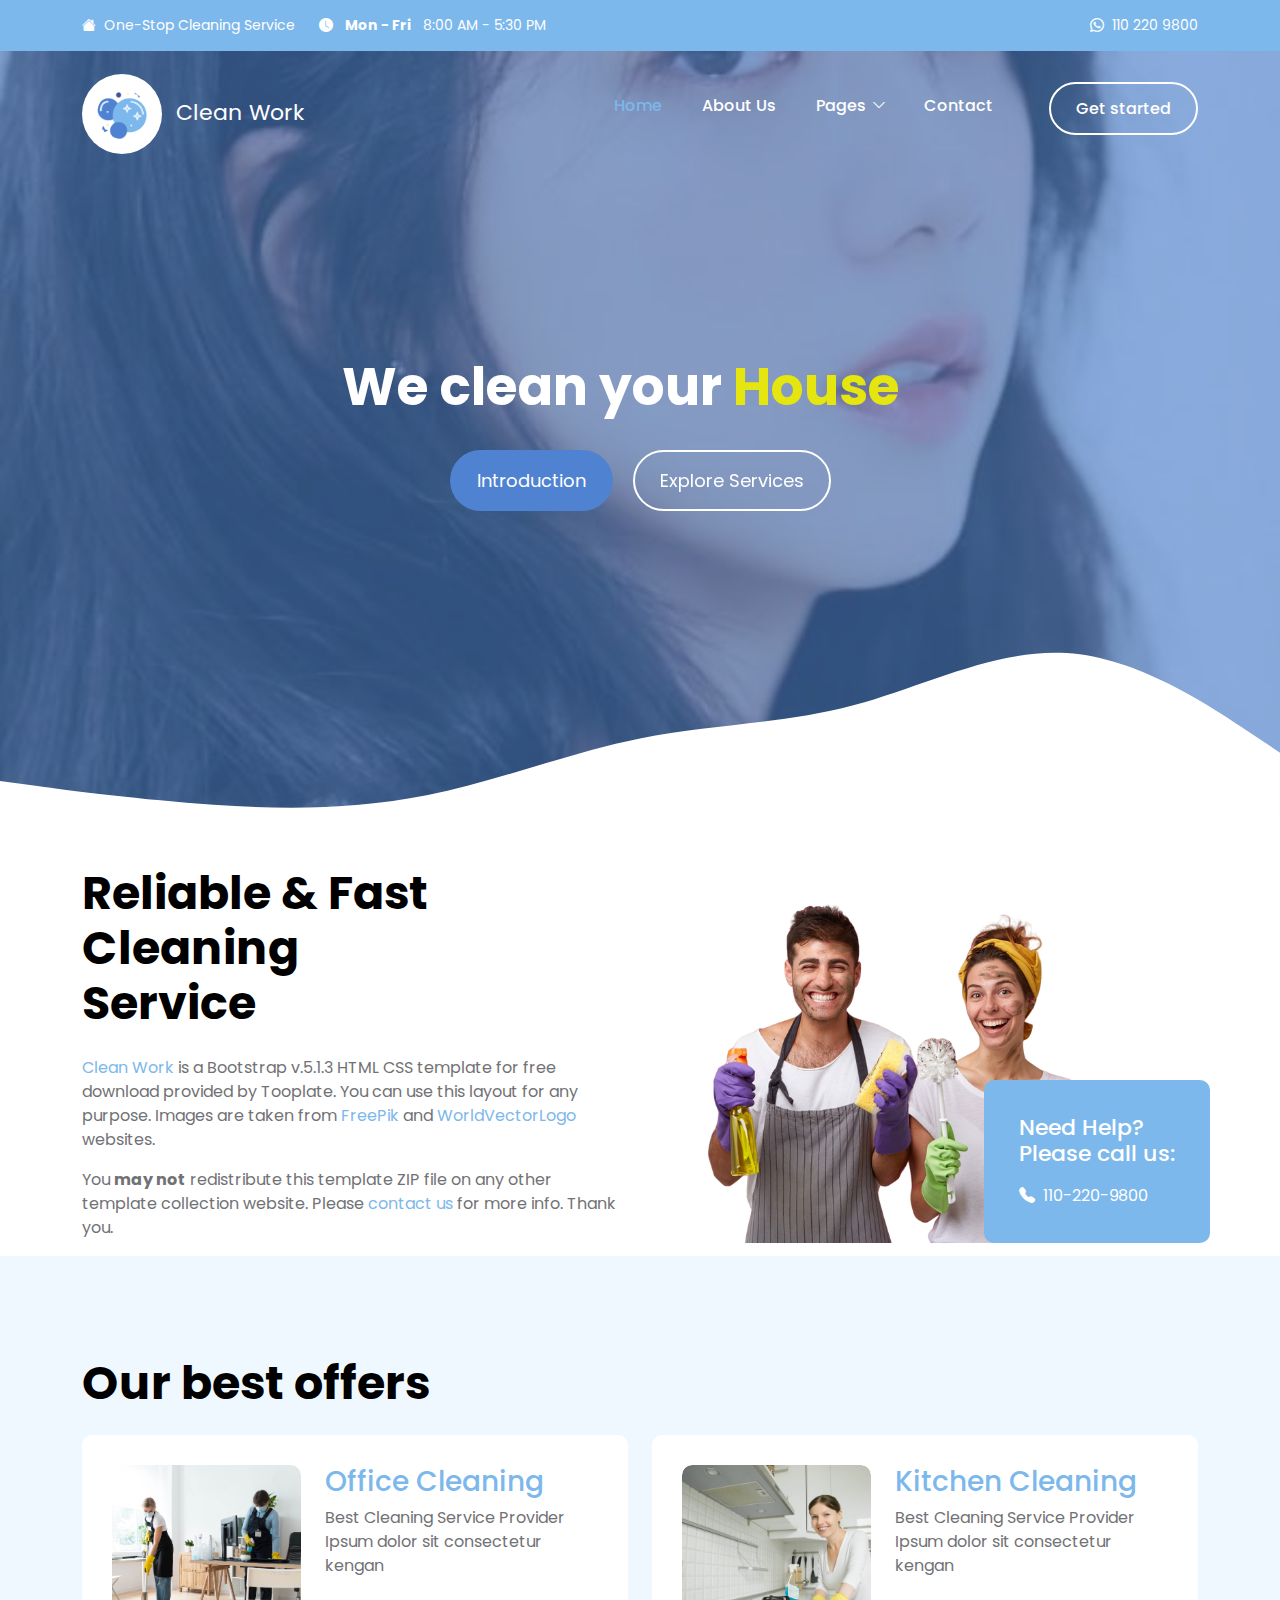
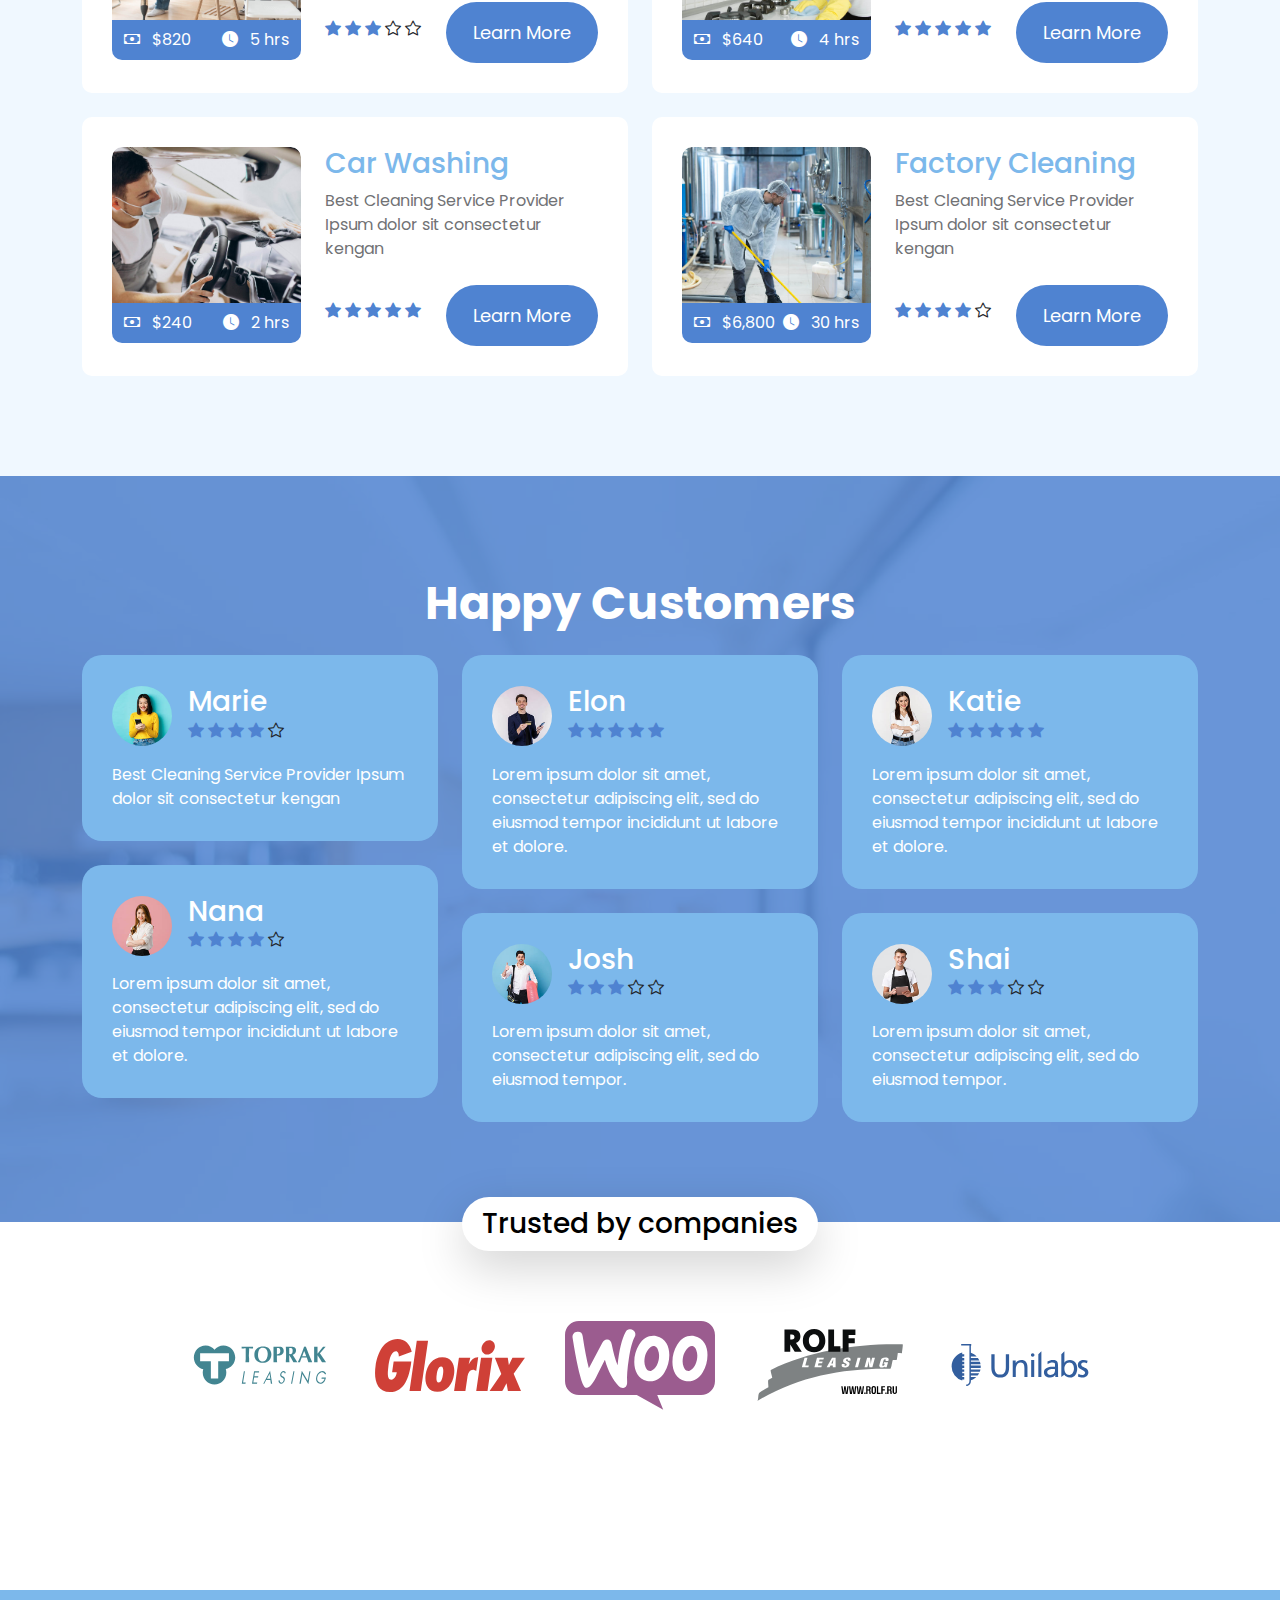
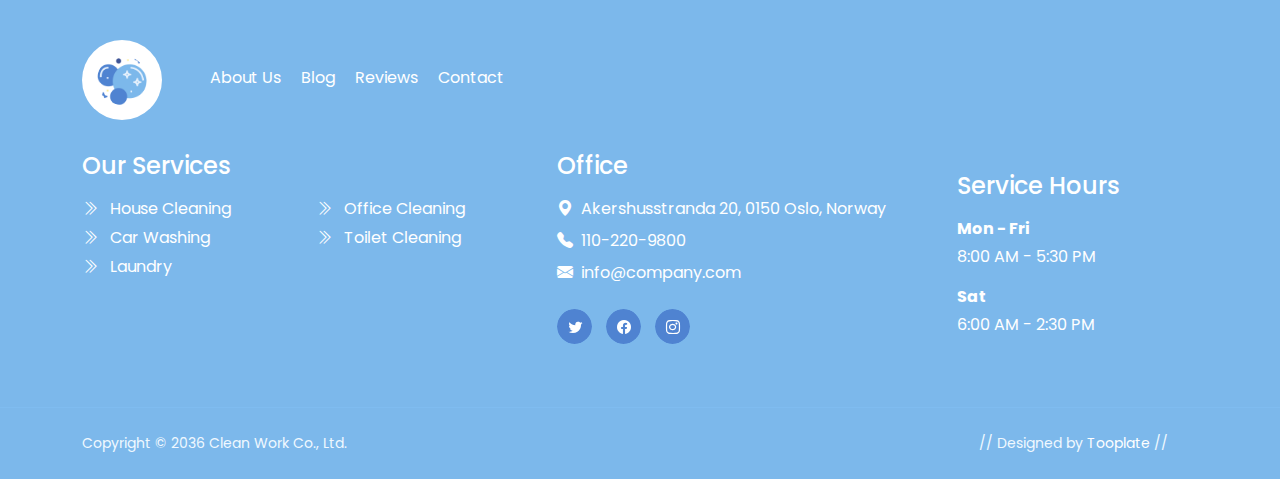
==== commit d0fc8389: "Merge branch 'master' of https://github.com/2022-SMHRD-KDT-DCX-BigData-6/criring.git" ====
--- a/clearing/src/main/webapp/index.html
+++ b/clearing/src/main/webapp/index.html
@@ -65,7 +65,7 @@
 
         <nav class="navbar navbar-expand-lg">
             <div class="container">
-                <a class="navbar-brand" href="index.html">
+                <a class="navbar-brand" href="index.jsp">
                     <img src="images/bubbles.png" class="logo img-fluid" alt="">
 
                     <span class="ms-2">Clean Work</span>
@@ -78,7 +78,7 @@
                 <div class="collapse navbar-collapse" id="navbarNav">
                     <ul class="navbar-nav ms-auto">
                         <li class="nav-item">
-                            <a class="nav-link active" href="index.html">Home</a>
+                            <a class="nav-link active" href="index.jsp">Home</a>
                         </li>
 
                         <li class="nav-item">
